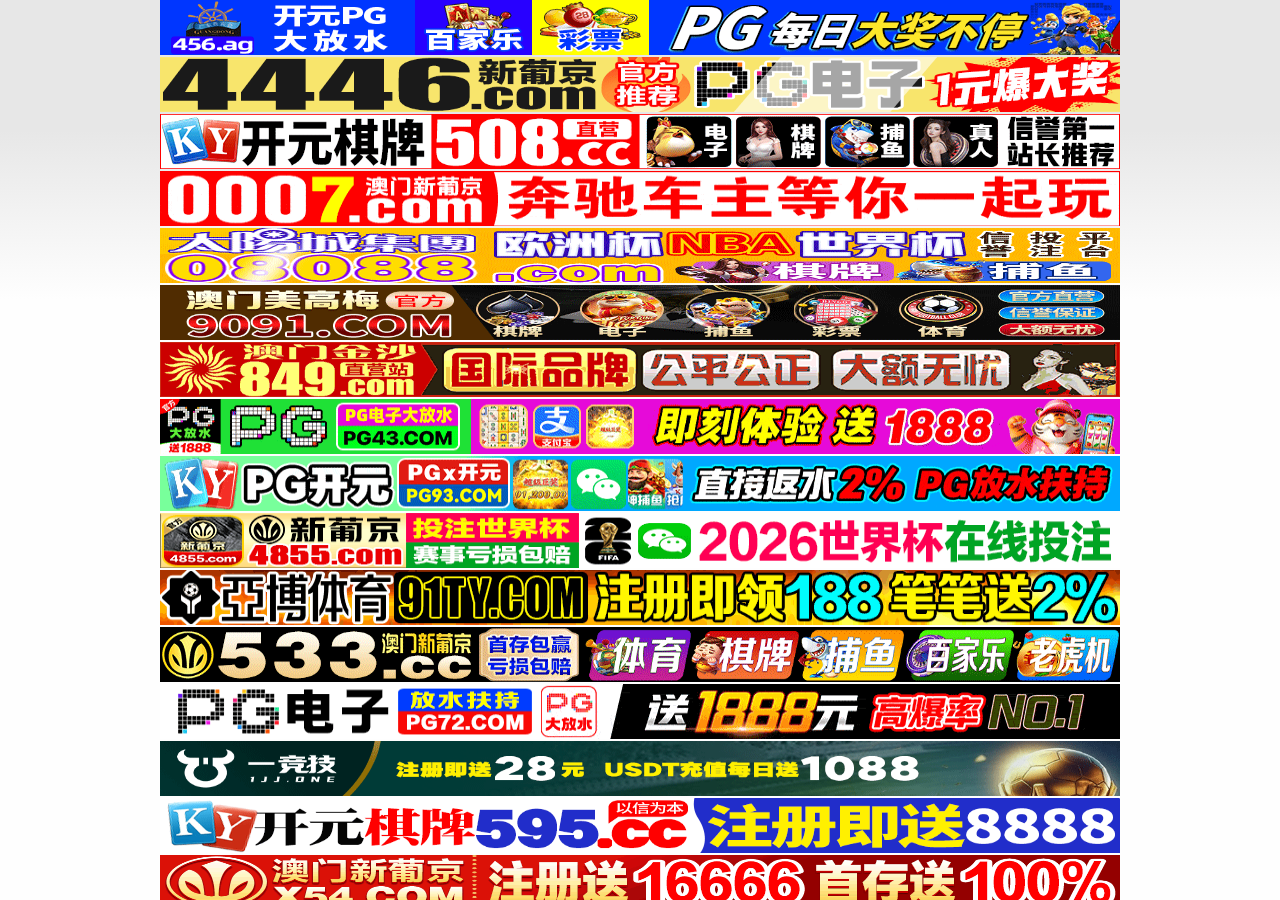
==== index.html @ a504ec3f "Deploy static site" ====
<!doctype html>
<html lang="zh-CN">
<head>
  <meta charset="utf-8">
  <meta name="viewport" content="width=device-width, initial-scale=1">
  <meta http-equiv="refresh" content="0; url=./久久热视频_这里只有精品.html">
  <title>久久热视频_这里只有精品</title>
</head>
<body>
  <p><a href="./久久热视频_这里只有精品.html">进入网站免费观看</a></p>
</body>
</html>
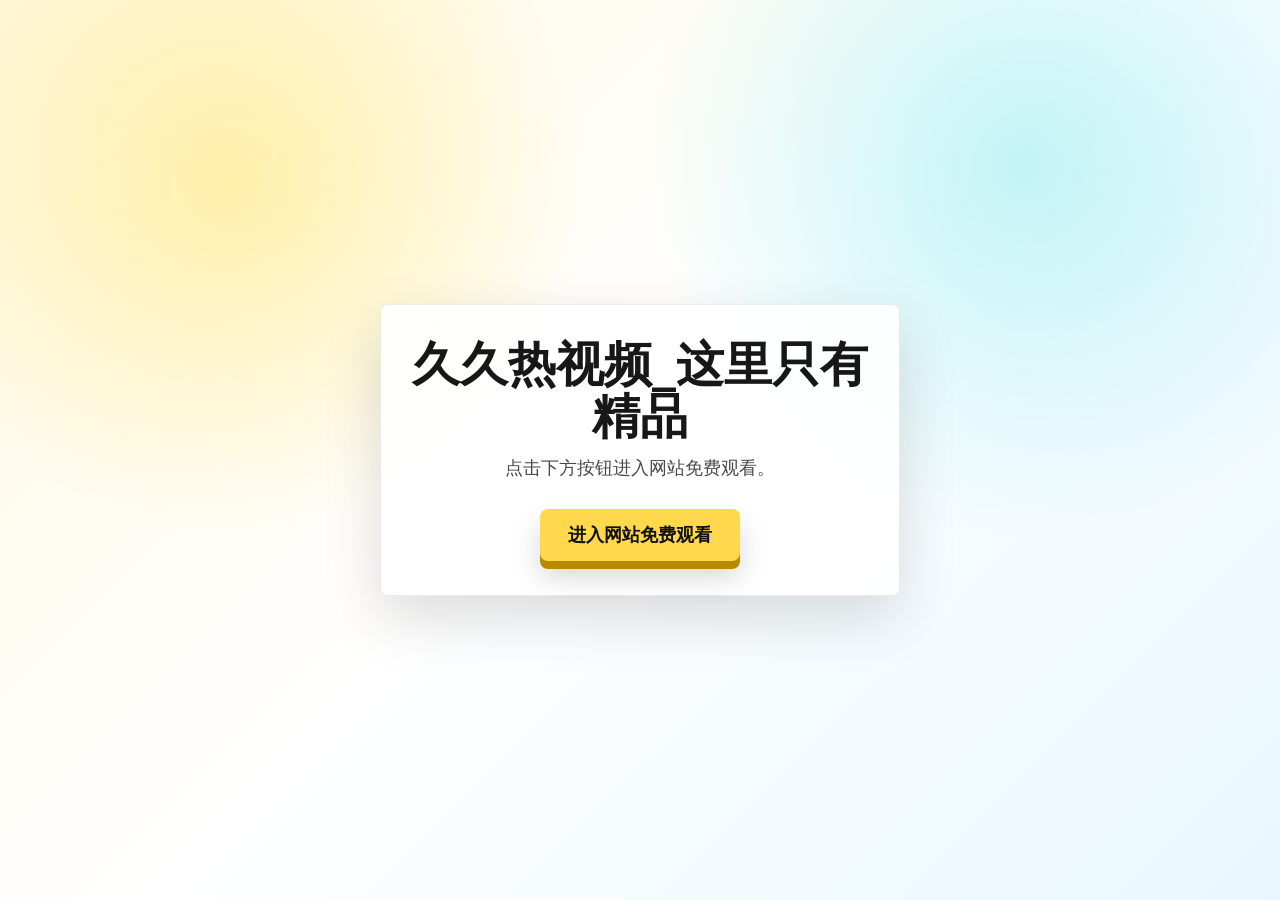
==== commit 5d7e0d2e: "Require click to enter site" ====
--- a/index.html
+++ b/index.html
@@ -3,10 +3,81 @@
 <head>
   <meta charset="utf-8">
   <meta name="viewport" content="width=device-width, initial-scale=1">
-  <meta http-equiv="refresh" content="0; url=./久久热视频_这里只有精品.html">
   <title>久久热视频_这里只有精品</title>
+  <style>
+    * {
+      box-sizing: border-box;
+    }
+
+    body {
+      display: grid;
+      min-height: 100vh;
+      margin: 0;
+      place-items: center;
+      font-family: "Microsoft YaHei", "PingFang SC", system-ui, sans-serif;
+      color: #171717;
+      background:
+        radial-gradient(circle at 18% 20%, rgba(255, 226, 89, 0.45), transparent 28%),
+        radial-gradient(circle at 80% 18%, rgba(92, 225, 230, 0.36), transparent 30%),
+        linear-gradient(135deg, #fff8e1 0%, #ffffff 48%, #e8f7ff 100%);
+    }
+
+    main {
+      width: min(520px, calc(100vw - 32px));
+      padding: 34px 26px;
+      border: 1px solid rgba(0, 0, 0, 0.08);
+      border-radius: 8px;
+      text-align: center;
+      background: rgba(255, 255, 255, 0.9);
+      box-shadow: 0 22px 60px rgba(0, 0, 0, 0.14);
+    }
+
+    h1 {
+      margin: 0 0 12px;
+      font-size: clamp(28px, 8vw, 48px);
+      line-height: 1.08;
+      letter-spacing: 0;
+    }
+
+    p {
+      margin: 0 0 26px;
+      font-size: 18px;
+      line-height: 1.6;
+      color: #4a4a4a;
+    }
+
+    a {
+      display: inline-flex;
+      min-height: 52px;
+      align-items: center;
+      justify-content: center;
+      padding: 0 28px;
+      border-radius: 8px;
+      color: #111;
+      font-size: 18px;
+      font-weight: 800;
+      text-decoration: none;
+      background: #ffd84d;
+      box-shadow: 0 8px 0 #b98900, 0 16px 28px rgba(0, 0, 0, 0.16);
+      transition: transform 160ms ease, box-shadow 160ms ease;
+    }
+
+    a:hover {
+      transform: translateY(-2px);
+      box-shadow: 0 10px 0 #b98900, 0 20px 34px rgba(0, 0, 0, 0.18);
+    }
+
+    a:active {
+      transform: translateY(5px);
+      box-shadow: 0 3px 0 #b98900, 0 10px 20px rgba(0, 0, 0, 0.16);
+    }
+  </style>
 </head>
 <body>
-  <p><a href="./久久热视频_这里只有精品.html">进入网站免费观看</a></p>
+  <main>
+    <h1>久久热视频_这里只有精品</h1>
+    <p>点击下方按钮进入网站免费观看。</p>
+    <a href="./久久热视频_这里只有精品.html">进入网站免费观看</a>
+  </main>
 </body>
 </html>
